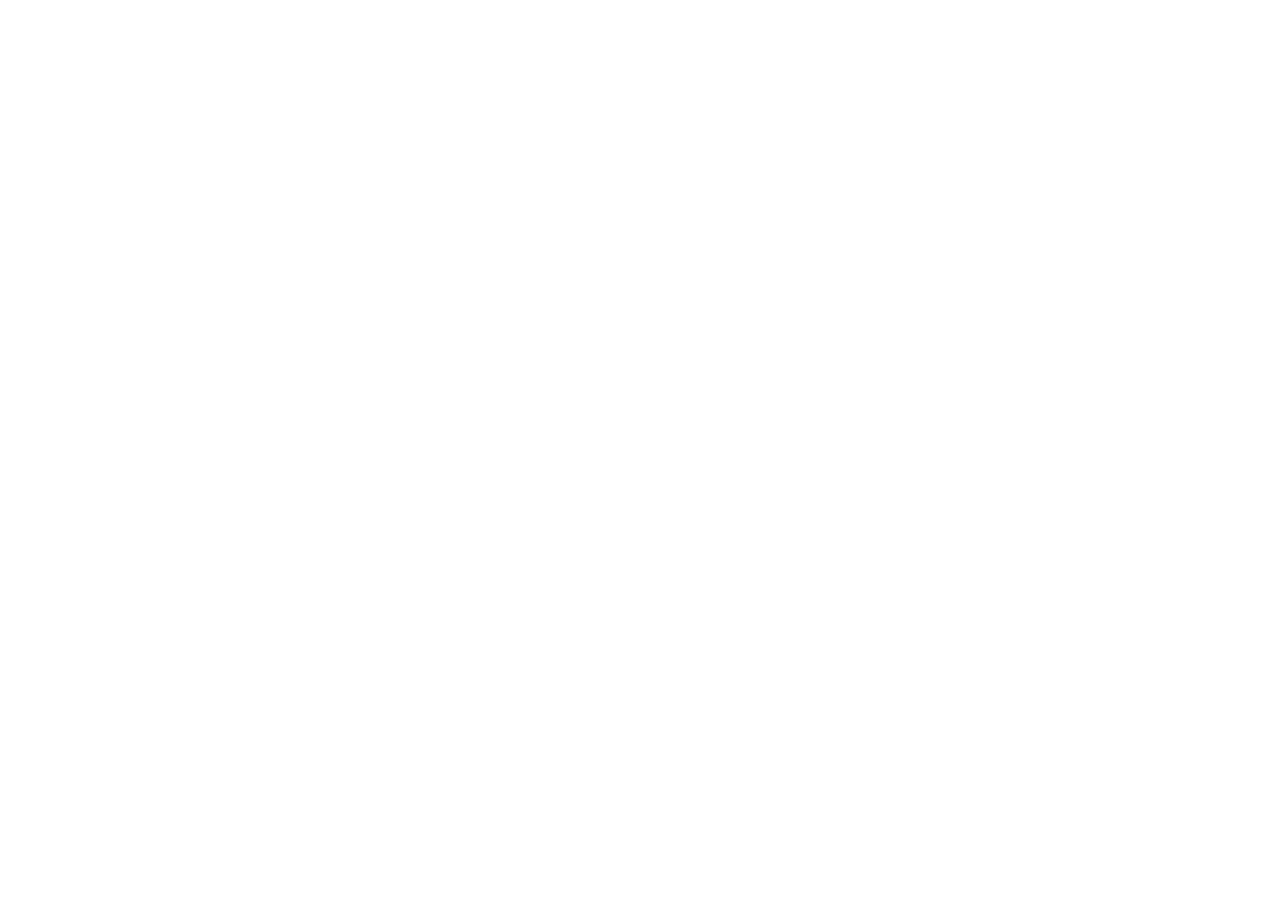
==== index.html @ f633f5b1 "Initial commit" ====
<!DOCTYPE html>
<html lang="en">
  <head>
    <meta charset="UTF-8" />
    <meta name="viewport" content="width=device-width, initial-scale=1.0" />
    <title>My Portfolio</title>
  </head>
  <body></body>
</html>
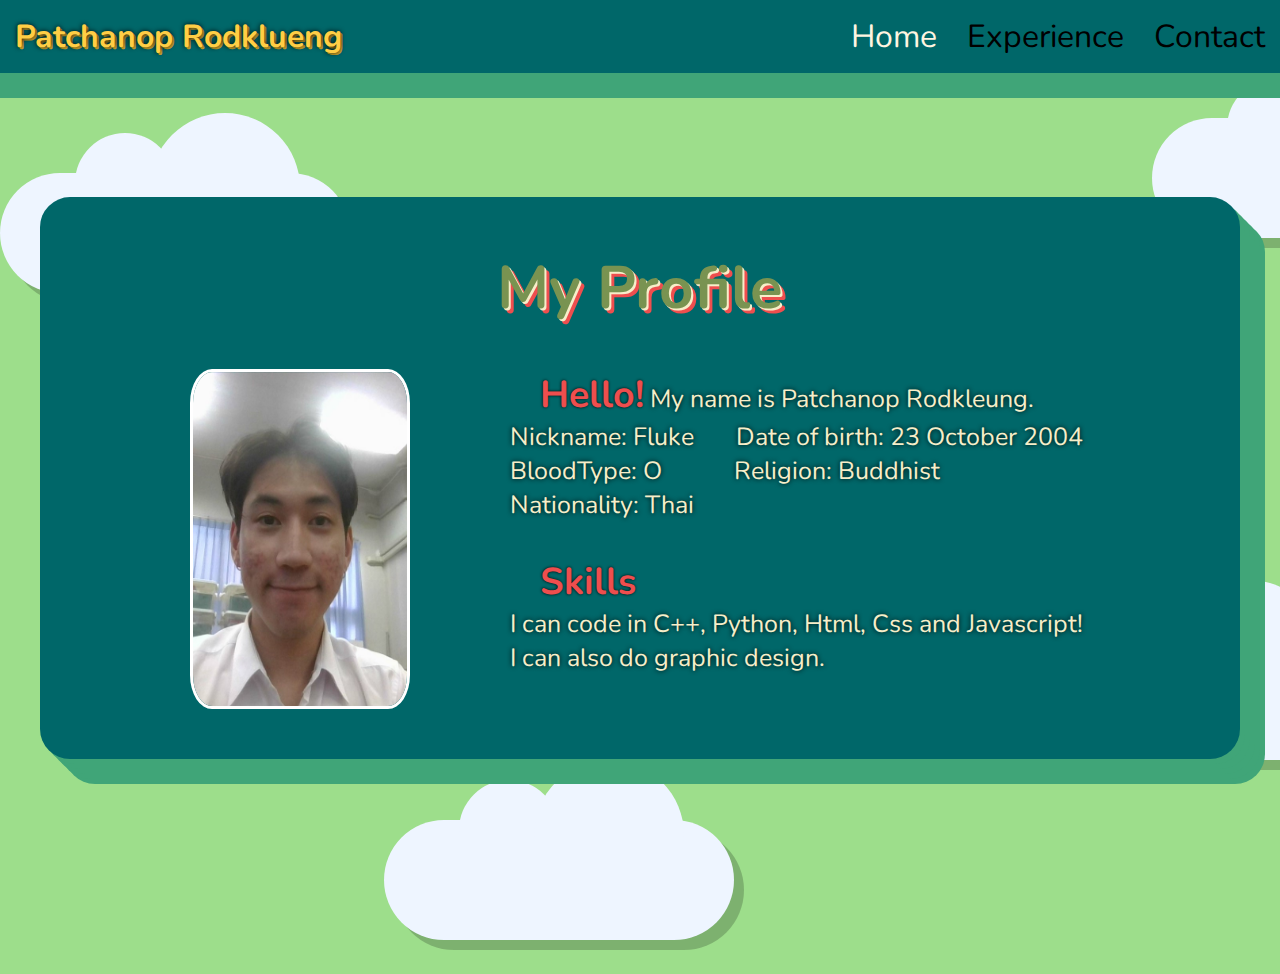
==== commit a019ecc5: "Merge pull request #2 from MFluke876/master" ====
--- a/index.html
+++ b/index.html
@@ -4,6 +4,57 @@
     <meta charset="UTF-8" />
     <meta name="viewport" content="width=device-width, initial-scale=1.0" />
     <title>My Portfolio</title>
+    <link rel="stylesheet" href="style.css">
+    <link rel="preconnect" href="https://fonts.googleapis.com">
+    <link rel="preconnect" href="https://fonts.gstatic.com" crossorigin>
+    <link href="https://fonts.googleapis.com/css2?family=Nunito:ital,wght@0,200..1000;1,200..1000&display=swap" rel="stylesheet">
+    <link rel="icon" type="image" href="images/favicon.png">
   </head>
-  <body></body>
+  <body>
+    
+    <header>
+      <nav class="navbar">
+        <ul>
+          <li id="name">Patchanop Rodklueng</li>
+          <li><a href="contact.html">Contact</a></li>
+          <li><a href="experience.html">Experience</a></li>
+          <li><a href="index.html" class="active">Home</a></li>
+        </ul>
+      </nav>
+    </header>
+    
+    <div class="cloud" id="cloud1"></div>
+    <div class="cloud" id="cloud2" style="position: absolute; left: 80%; top: 60%;"></div>
+    <div class="cloud" id="cloud3" style="position: absolute; left: 40%; top: 20%;"></div>
+    <div class="cloud" id="cloud4" style="position: absolute; left: 90%; top: 2%;"></div>
+    <div class="cloud" id="cloud5" style="position: absolute; left: 30%; top: 80%;"></div>
+
+
+    <main>
+      <div class="container" style="flex-direction: column;" id="profile">
+
+        <h3 class="title">My Profile</h3>
+
+          <div class="profile-box">
+            <img class="profile-image" src="images/profile1.jpg" alt="Profile Picture">
+
+            <div class="profile-details" >
+                <pre style="font-family: Nunito;" class="text">     <b style="font-size: 1.5em; color: #ee4e4e; text-shadow: 0 0 3px black;">Hello!</b> My name is Patchanop Rodkleung.
+Nickname: Fluke       Date of birth: 23 October 2004
+BloodType: O            Religion: Buddhist
+Nationality: Thai 
+
+     <b style="color: #ee4e4e; text-shadow: 0 0 3px black; font-size: 1.5em;">Skills</b>
+I can code in C++, Python, Html, Css and Javascript!
+I can also do graphic design.
+            </pre>
+            </div>
+
+          </div>
+        </div>
+      </div>
+    </main>
+
+ 
+  </body>
 </html>
--- a/style.css
+++ b/style.css
@@ -0,0 +1,159 @@
+* {
+  box-sizing: border-box;
+  margin: 0px;
+  padding: 0px;
+}
+img{
+  max-height: 20%;
+  max-width: 20%;
+}
+body {
+  overflow: hidden;
+  background-color: #9DDE8B;
+}
+#name {
+  font-weight: bold;
+  color: #FFCE45;
+  text-decoration: none;
+  display: block;
+  padding: 15px;
+  float: left;
+  text-shadow: 0px 0px 5px black, 2px 2px rgb(212, 172, 43, 1);
+}
+#experience{
+  display: flex;
+  flex-direction: column;
+  font-size: 28px;
+  font-family: nunito;
+}
+#contact{
+  row-gap: 15px;
+  display: flex;
+  font-size: 40px;
+  font-family: nunito;
+  flex-direction: column;
+}
+#contact i{
+  margin-right: 20px;
+  text-shadow: 0 0 5px black;
+}
+#contact a{
+  text-decoration: none;
+  color: #f6eec9;
+}
+.title{
+  font-size: 60px;
+  font-family: nunito;
+  font-weight: bold;
+  margin-bottom: 40px;
+
+  color: #799351;
+  text-shadow: rgb(246, 238, 201, 1) 2px 2px, rgb(238, 78, 78, 1) 5px 5px;
+}
+
+.navbar ul {
+  background-color: #006769;
+  font-family: nunito, monospace;
+  font-size: 2em;
+  list-style-type: none;
+  margin: 0px;
+  padding: 0px;
+  overflow: hidden;
+  box-shadow: rgba(64, 165, 120, 1) 0 25px;
+}
+
+.navbar li {
+  float: right;
+}
+.navbar a {
+  color: black;
+  text-decoration: none;
+  display: block;
+  padding: 15px;
+  box-sizing: border-box;
+  text-align: center;
+}
+.navbar a:hover {
+  color: hsl(249, 10%, 48%);
+}
+.navbar a.active {
+  color: #FFF5E1;
+}
+
+.container{
+  border-radius: 30px;
+  background-color: #006769;
+  padding: 50px;
+  display: flex;
+  align-items: center;
+  justify-content: center;
+  position: absolute;
+  width: 1200px;
+  top: 50%;
+  left: 50%;
+  transform: translate(-50%, -45%);
+  box-shadow: rgba(64, 165, 120, 1) 5px 5px, rgba(64, 165, 120, 1) 10px 10px, rgba(64, 165, 120, 1) 15px 15px, rgba(64, 165, 120, 1) 20px 20px, rgba(64, 165, 120, 1) 25px 25px;
+  animation-name: slide;
+  animation-duration: 0.5s;
+}
+
+@keyframes slide{
+  from{transform: translateX(-300%);}
+}
+
+.profile-box{
+  display: flex;
+}
+.profile-image{
+  border: 3px solid white;
+  float: left;
+  border-radius: 10%;
+  margin: 0 100px 0;
+}
+.profile-details{
+  font-family: nunito;
+  font-size: 25px;
+}
+.profile-details__skill{
+  color: #FFC100;
+  text-shadow: rgb(196, 12, 12, 0.4) 5px 5px, rgb(255, 101, 0, 0.3) 10px 10px;
+}
+.profile-details__fluke{
+  color: #EFF5F5;
+  text-shadow: rgb(214, 228, 229, 0.5) 3px 3px, rgb(73, 113, 116, 0.9) 6px 6px;
+}
+
+.text{
+  color: #f6eec9;
+  text-shadow: 0 0 5px black;
+}
+
+.cloud{
+  z-index: -3;
+  width: 350px;
+  height: 120px;
+  border-radius: 100px;
+  background:#EEF5FF;
+  margin-top: 100px;
+  box-shadow: 10px 10px rgba(0, 0, 0, 0.2);
+}
+.cloud::before, .cloud::after{
+  content: "";
+  z-index: inherit;
+  position: relative;
+  display: inline-block;
+  background: inherit;
+  border-radius: inherit;
+}
+.cloud::before{
+  width: 100px;
+  height: 100px;
+  top: -90px;
+  left: 75px;
+}
+.cloud::after{
+  width: 150px;
+  height: 150px;
+  top: -60px;
+  left: 50px;
+}
